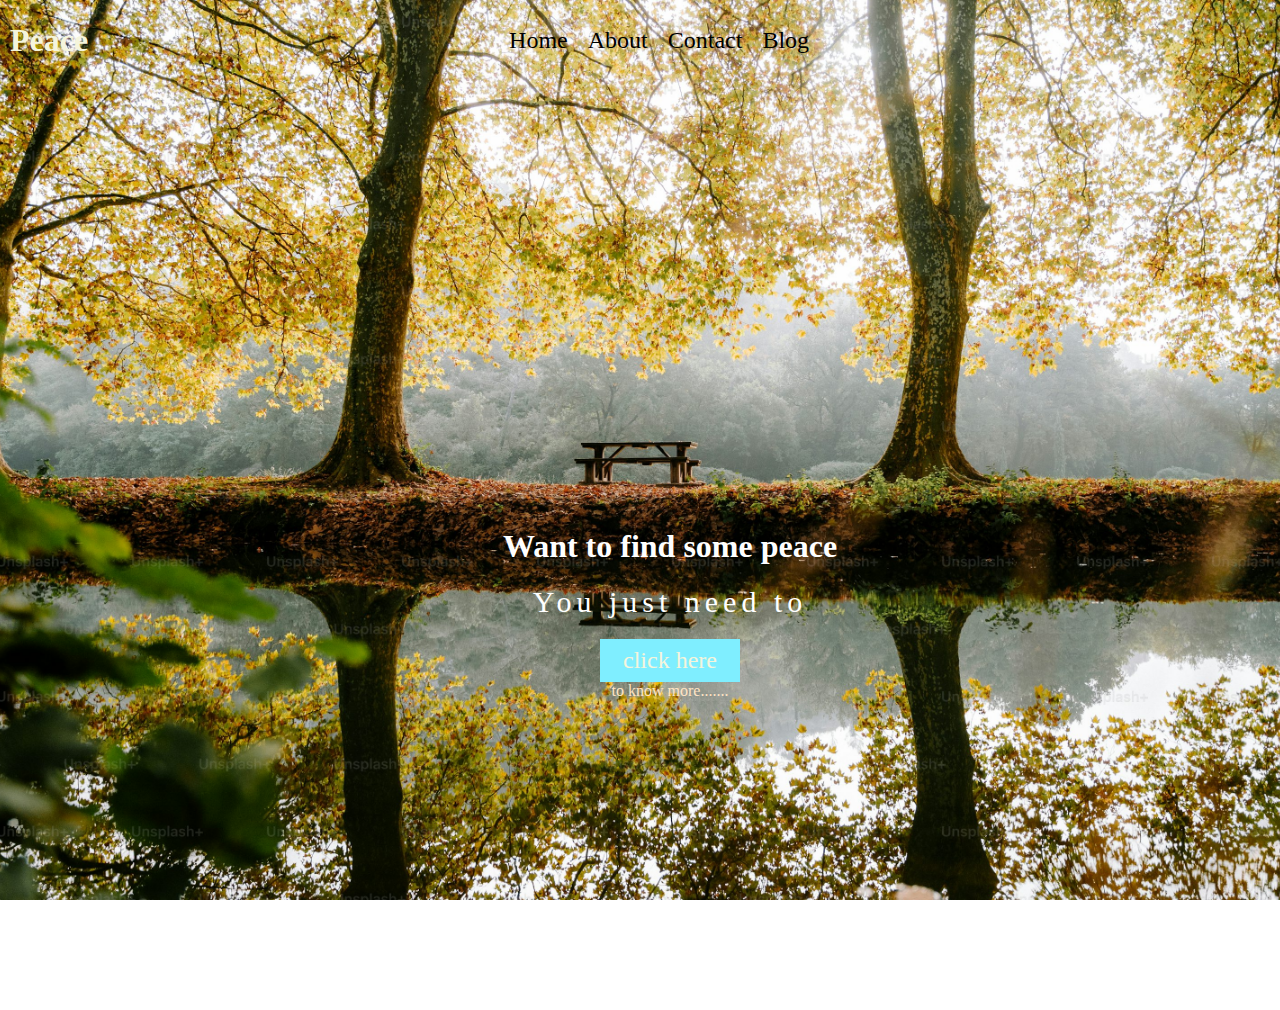
==== flex_demo.html @ 0e86db88 "flex" ====
<!DOCTYPE html>
<html lang="en">
  <head>
    <meta charset="UTF-8" />
    <meta name="viewport" content="width=device-width, initial-scale=1.0" />
    <link rel="stylesheet" href="/style_flex.css">
    <link
      rel="stylesheet"
      href="https://cdnjs.cloudflare.com/ajax/libs/font-awesome/6.6.0/css/all.min.css"
      integrity="sha512-Kc323vGBEqzTmouAECnVceyQqyqdsSiqLQISBL29aUW4U/M7pSPA/gEUZQqv1cwx4OnYxTxve5UMg5GT6L4JJg=="
      crossorigin="anonymous"
      referrerpolicy="no-referrer"
    />
    <title>Document</title>
  </head>
  <body>
    <header class="hero">
      <div class="navbar">
        <h1>Peace</h1>
        <nav>
          <ul>
            <li><a href="#">Home</a></li>
            <li><a href="#">About</a></li>
            <li><a href="#">Contact</a></li>
            <li><a href="#">Blog</a></li>
          </ul>
        </nav>

        <div class="icons">
          <a href="https://www.instagram.com/" target="_blank"><i class="fa-brands fa-instagram"></i ></a>
          <a href="https://www.facebook.com/" target="_blank"><i class="fa-brands fa-facebook"></i></a>
          <a href="https://in.linkedin.com/" target="_blank"><i class="fa-brands fa-linkedin"></i></a>
        </div>
      </div>
      <div class="content">
        <br><br><br><br><br><br>
        <h1>Want to find some peace </h1>
        <p> You just need to </p>
        <a href="https://www.netflix.com/" target="_blank" class="mybtn"> click here </a> to know more....... 

      </div>
    </header>
  </body>
</html>
---- style_flex.css ----
* {
  margin: 0;
  padding: 0;
  box-sizing: border-box;
}
.hero {
  height: 100vh;
  background-image: url(/wallpaper\ 2.jpeg);
  background-repeat: no-repeat;
  background-position: center center;
  background-size: cover;
}

.hero .navbar {
  display: flex;
  justify-content: space-between;
  align-items: center;
  background-color: transparent;
  height: 80px;
  
}

.hero .navbar h1 {
  color:beige;
  margin: 10px;
}
.hero .navbar nav ul {
  display: flex;
  list-style: none;
  gap: 20px;
  margin-right: 20px;
}
.hero .navbar nav ul li a {
  color: black;
  text-decoration: none;
  font-size: 24px;
}
.hero .navbar nav ul li a:hover {
  background-color: white;
  color: red;
  border-bottom: 5px solid rgb(42, 68, 130);
}
.hero .navbar .icons {
  display: flex;
  justify-content: center;
  align-items: center;
  gap: 20px;
  /* background-color: rgb(255, 255, 255); */
}
.content{
    color: bisque;
    margin: 30px;
    
}
.content a {
    color: beige;
    /* margin: 30px; */
}
.hero .content {
  width: 100%;
  height: 100%;
  display: flex;
  flex-direction: column;
  justify-content: center;
  align-items: center;
}
.hero .content h1,
.hero .content p{
  color: white;
  }
  .hero.content h1 {
    font-size: 55px;
    letter-spacing: 10px;
  }
  .hero .content p {
    font-size: 30px;
    letter-spacing: 5px;
    margin: 20px 0px;
  }
  .mybtn {
    text-decoration: none;
    color: aliceblue;
    width: 140px;
    background-color: rgb(127, 238, 255);
    text-align: center;
    padding: 8px;
    font-size: 24px;
  }
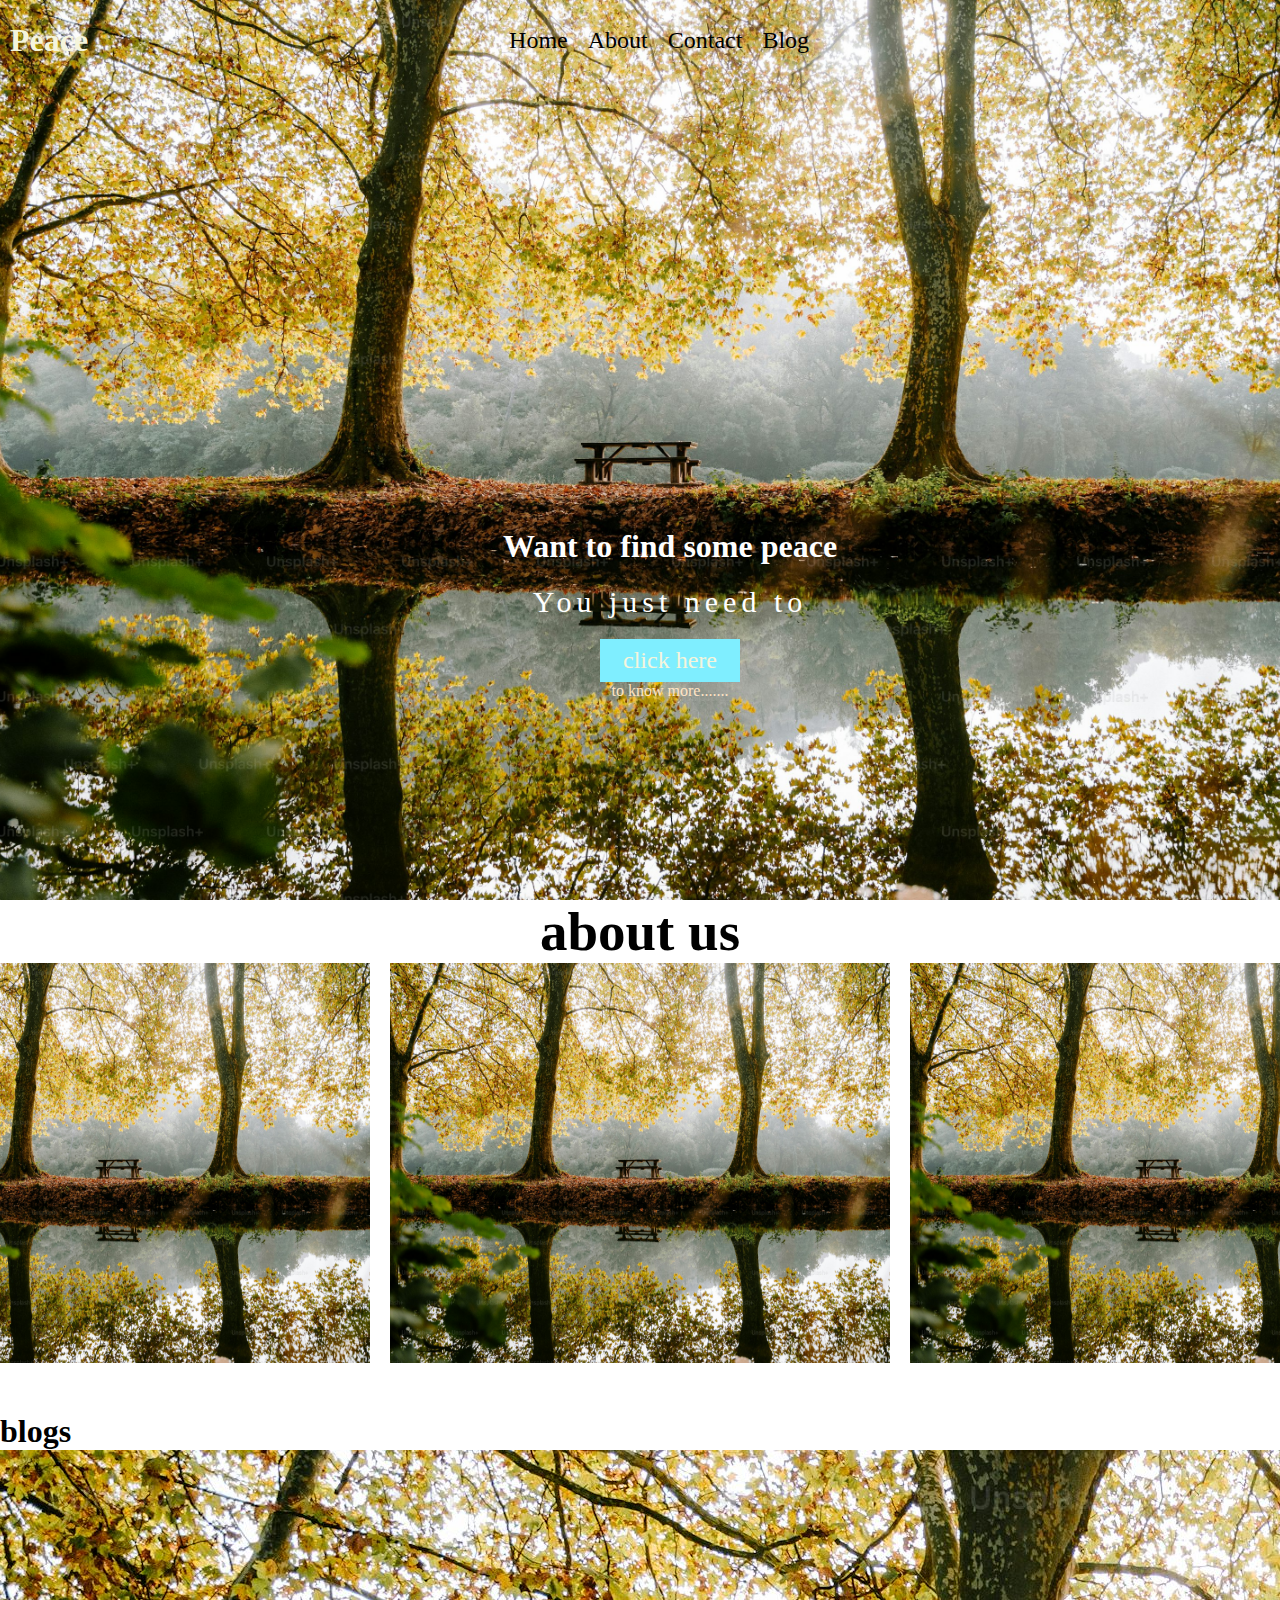
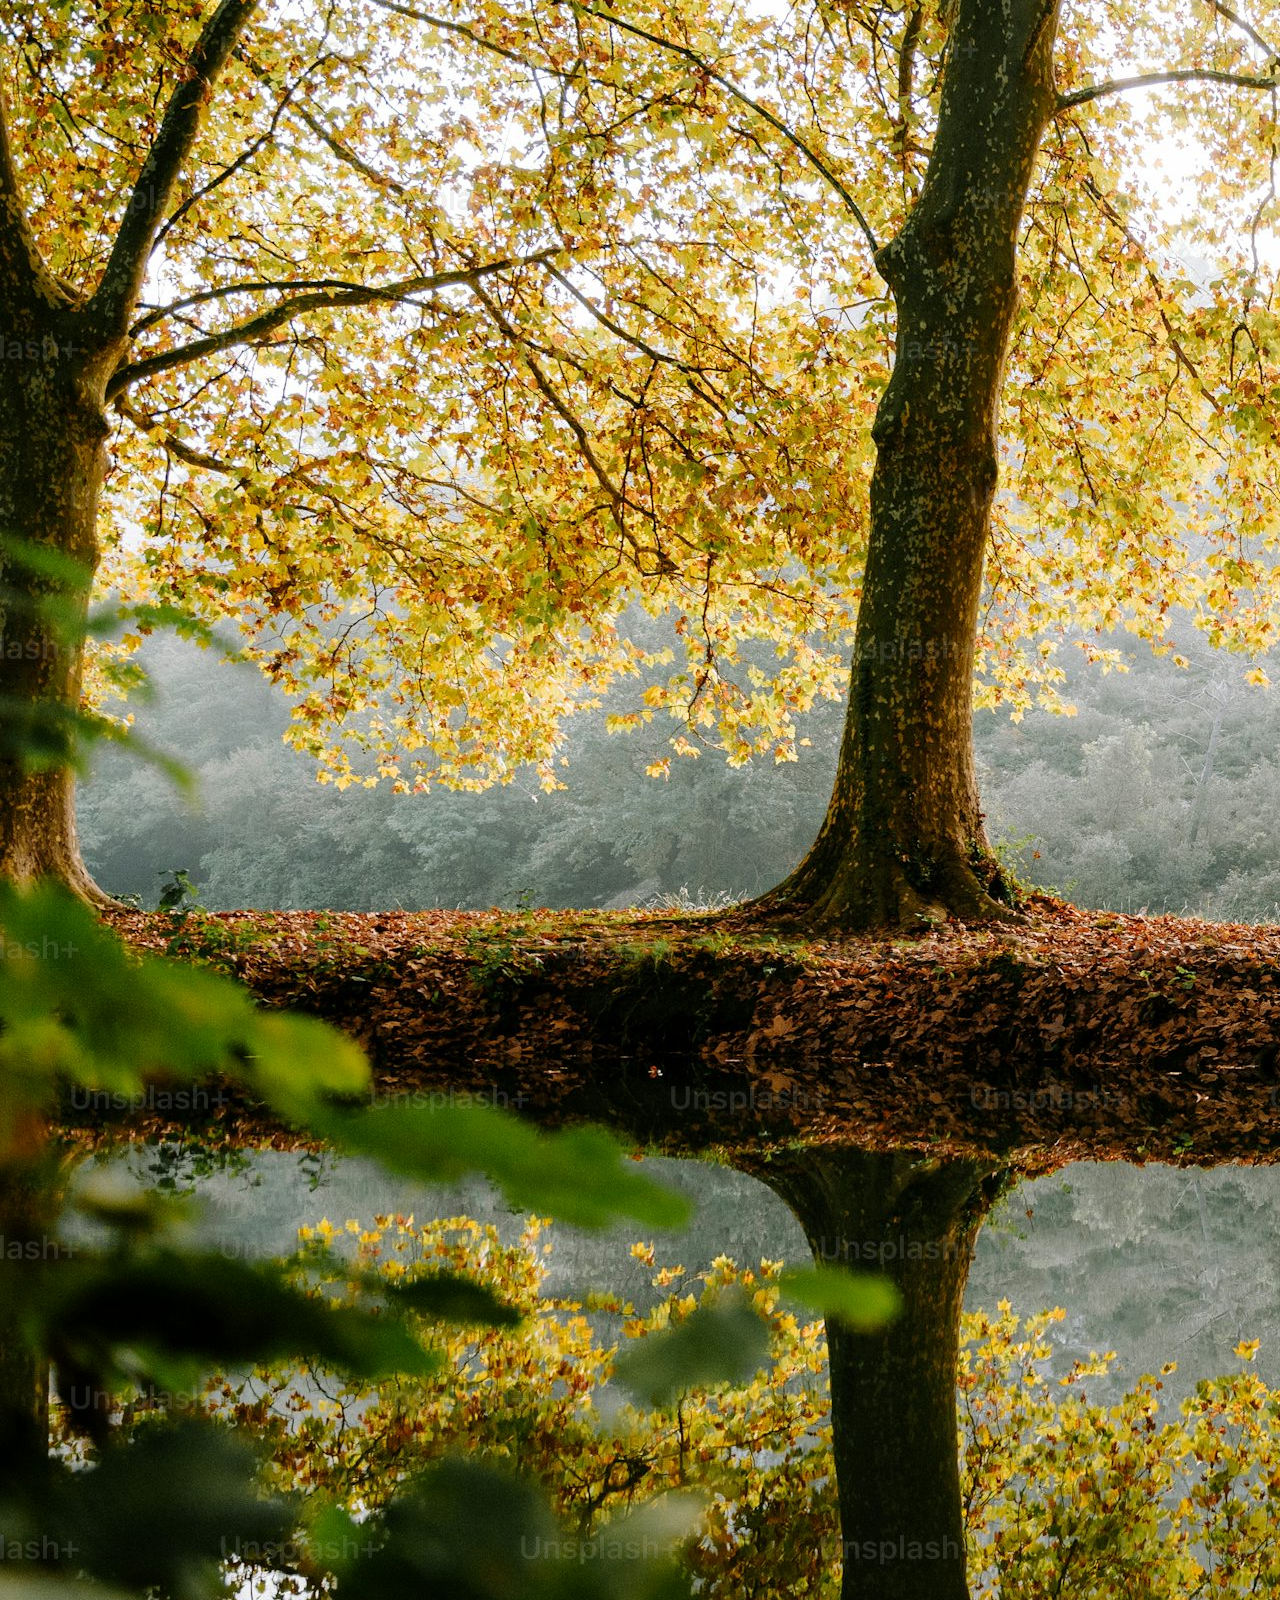
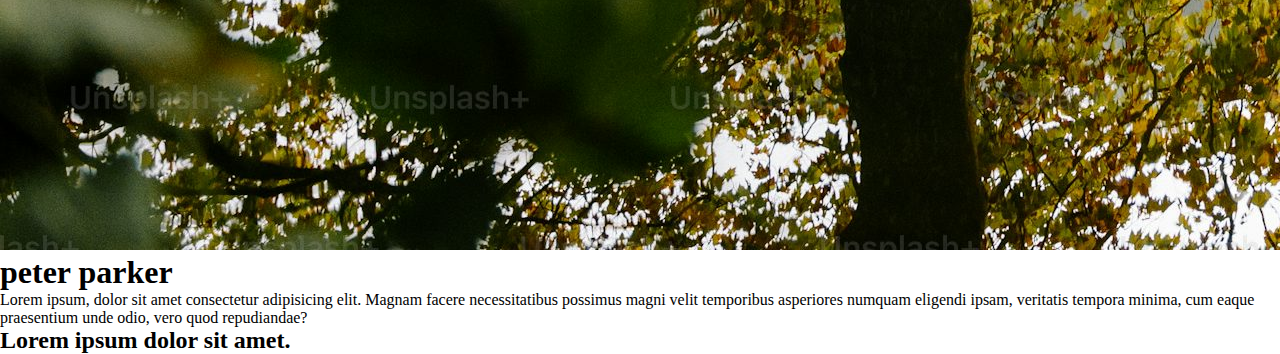
==== commit 9e0f15b2: "added about section" ====
--- a/flex_demo.html
+++ b/flex_demo.html
@@ -3,7 +3,7 @@
   <head>
     <meta charset="UTF-8" />
     <meta name="viewport" content="width=device-width, initial-scale=1.0" />
-    <link rel="stylesheet" href="/style_flex.css">
+    <link rel="stylesheet" href="/style_flex.css" />
     <link
       rel="stylesheet"
       href="https://cdnjs.cloudflare.com/ajax/libs/font-awesome/6.6.0/css/all.min.css"
@@ -14,31 +14,66 @@
     <title>Document</title>
   </head>
   <body>
-    <header class="hero">
+    <header class="hero" id="hero">
       <div class="navbar">
         <h1>Peace</h1>
         <nav>
           <ul>
-            <li><a href="#">Home</a></li>
-            <li><a href="#">About</a></li>
+            <li><a href="#hero">Home</a></li>
+            <li><a href="#about">About</a></li>
             <li><a href="#">Contact</a></li>
             <li><a href="#">Blog</a></li>
           </ul>
         </nav>
 
         <div class="icons">
-          <a href="https://www.instagram.com/" target="_blank"><i class="fa-brands fa-instagram"></i ></a>
-          <a href="https://www.facebook.com/" target="_blank"><i class="fa-brands fa-facebook"></i></a>
-          <a href="https://in.linkedin.com/" target="_blank"><i class="fa-brands fa-linkedin"></i></a>
+          <a href="https://www.instagram.com/" target="_blank"
+            ><i class="fa-brands fa-instagram"></i
+          ></a>
+          <a href="https://www.facebook.com/" target="_blank"
+            ><i class="fa-brands fa-facebook"></i
+          ></a>
+          <a href="https://in.linkedin.com/" target="_blank"
+            ><i class="fa-brands fa-linkedin"></i
+          ></a>
         </div>
       </div>
       <div class="content">
-        <br><br><br><br><br><br>
-        <h1>Want to find some peace </h1>
-        <p> You just need to </p>
-        <a href="https://www.netflix.com/" target="_blank" class="mybtn"> click here </a> to know more....... 
-
+        <br /><br /><br /><br /><br /><br />
+        <h1>Want to find some peace</h1>
+        <p>You just need to</p>
+        <a href="https://www.netflix.com/" target="_blank" class="mybtn">
+          click here
+        </a>
+        to know more.......
       </div>
     </header>
+    <!-- about section> -->
+    <section class="about-section">
+      <h1>about us</h1>
+      <div class="about-content">
+        <img src="/wallpaper 2.jpeg" alt="" />
+        <img src="/wallpaper 2.jpeg" alt="" />
+        <img src="/wallpaper 2.jpeg" alt="" />
+      </div>
+    </section>
+
+    <!-- blog segction -->
+    <section class="blog-section" id="blog">
+      <h1>blogs</h1>
+      <div class="blog-content">
+        <img src="/wallpaper 2.jpeg" alt="" />
+        <div class="card">
+          <h1>peter parker</h1>
+          <p>
+            Lorem ipsum, dolor sit amet consectetur adipisicing elit. Magnam
+            facere necessitatibus possimus magni velit temporibus asperiores
+            numquam eligendi ipsam, veritatis tempora minima, cum eaque
+            praesentium unde odio, vero quod repudiandae?
+          </p>
+          <h2>Lorem ipsum dolor sit amet.</h2>
+        </div>
+      </div>
+    </section>
   </body>
-</html>+</html>
--- a/style_flex.css
+++ b/style_flex.css
@@ -85,4 +85,24 @@
     text-align: center;
     padding: 8px;
     font-size: 24px;
-  }+  }
+  /* about section */
+  .about-section h1 {
+    font-size: 55px;
+    text-align: center;
+  }
+  .about-section .about-content{
+    display: flex;
+    justify-content: center;
+    align-items: center;
+    gap: 20px;
+    margin: 0px 30px;
+    padding-bottom: 50px;
+  }
+  .about-section .about-content img {
+    width: 500px;
+    height: 400px;
+  }
+
+  /* blog section */
+  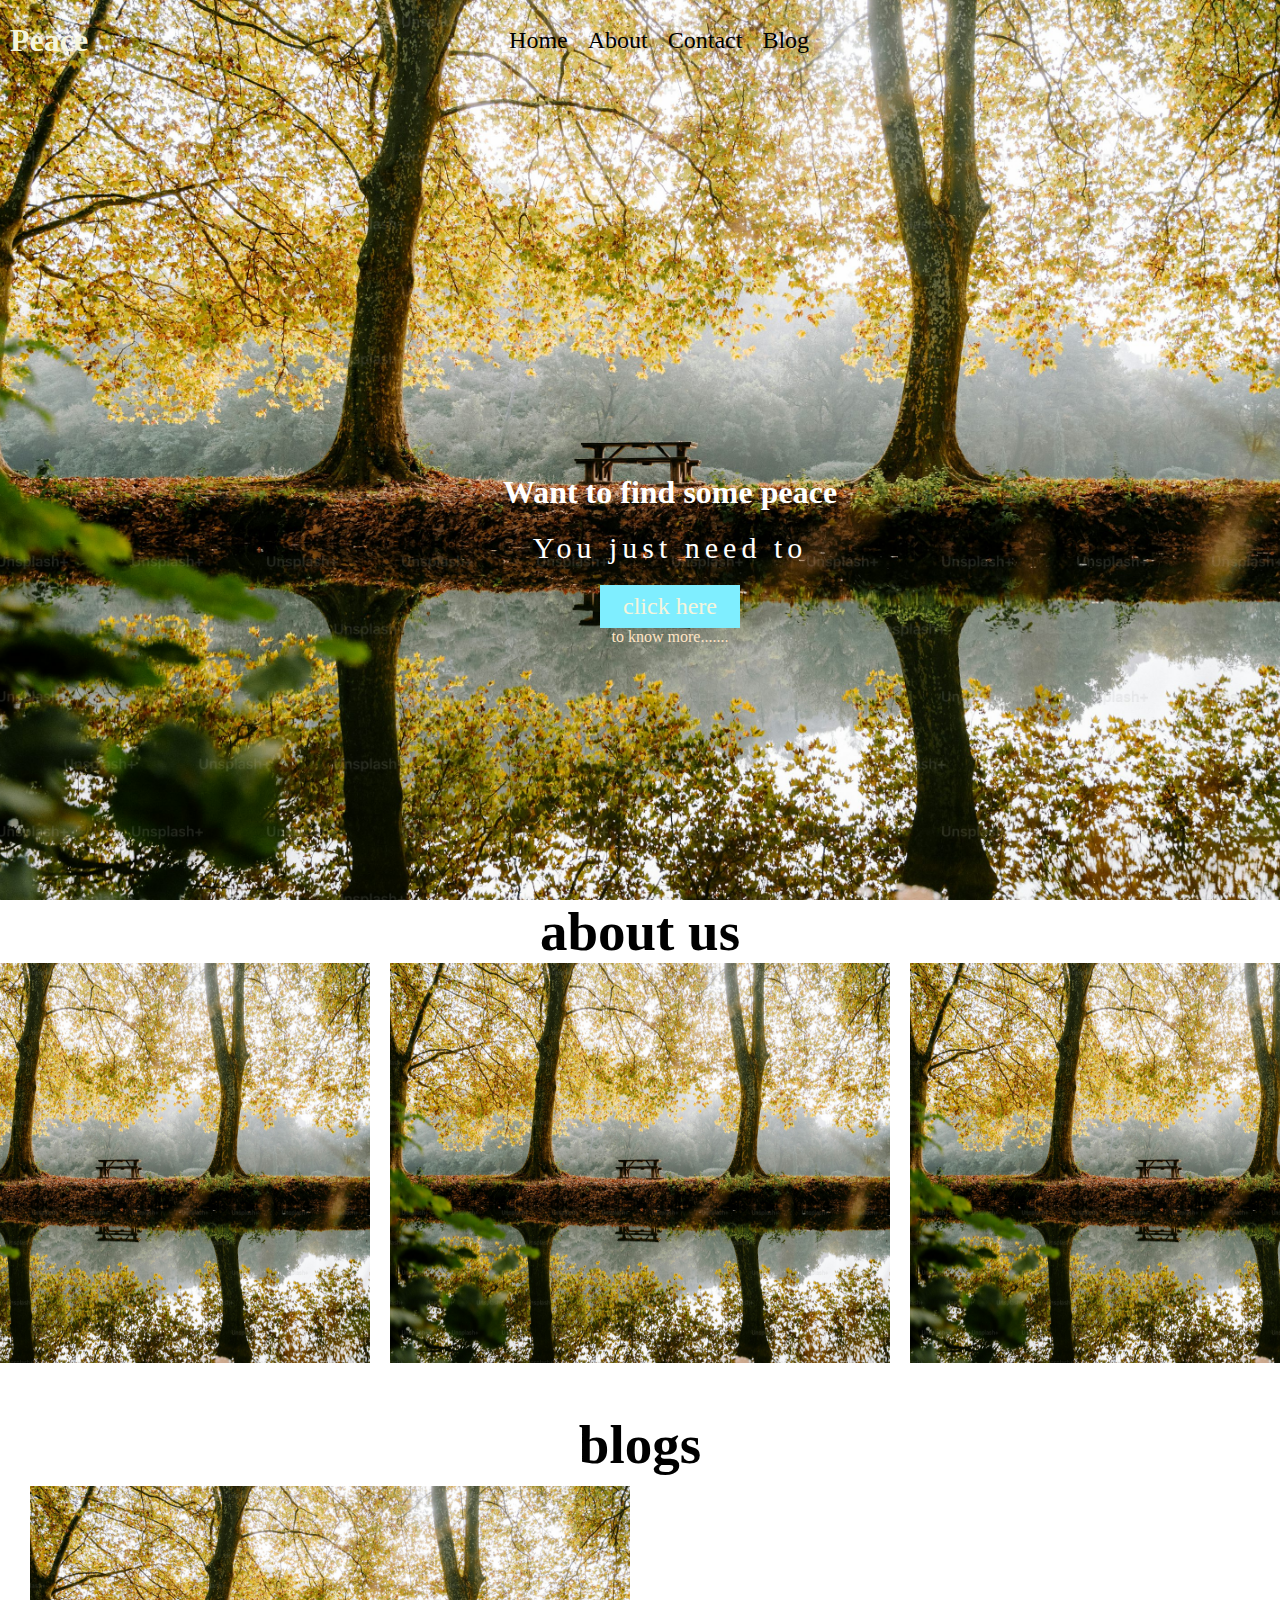
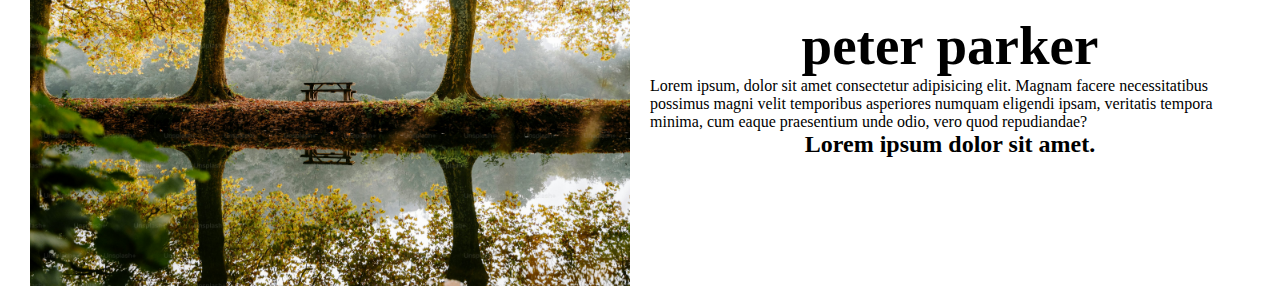
==== commit 204ecc30: "1st day of flex" ====
--- a/flex_demo.html
+++ b/flex_demo.html
@@ -1,79 +1,72 @@
 <!DOCTYPE html>
 <html lang="en">
-  <head>
-    <meta charset="UTF-8" />
-    <meta name="viewport" content="width=device-width, initial-scale=1.0" />
-    <link rel="stylesheet" href="/style_flex.css" />
-    <link
-      rel="stylesheet"
-      href="https://cdnjs.cloudflare.com/ajax/libs/font-awesome/6.6.0/css/all.min.css"
-      integrity="sha512-Kc323vGBEqzTmouAECnVceyQqyqdsSiqLQISBL29aUW4U/M7pSPA/gEUZQqv1cwx4OnYxTxve5UMg5GT6L4JJg=="
-      crossorigin="anonymous"
-      referrerpolicy="no-referrer"
-    />
-    <title>Document</title>
-  </head>
-  <body>
-    <header class="hero" id="hero">
-      <div class="navbar">
-        <h1>Peace</h1>
-        <nav>
-          <ul>
-            <li><a href="#hero">Home</a></li>
-            <li><a href="#about">About</a></li>
-            <li><a href="#">Contact</a></li>
-            <li><a href="#">Blog</a></li>
-          </ul>
-        </nav>
 
-        <div class="icons">
-          <a href="https://www.instagram.com/" target="_blank"
-            ><i class="fa-brands fa-instagram"></i
-          ></a>
-          <a href="https://www.facebook.com/" target="_blank"
-            ><i class="fa-brands fa-facebook"></i
-          ></a>
-          <a href="https://in.linkedin.com/" target="_blank"
-            ><i class="fa-brands fa-linkedin"></i
-          ></a>
-        </div>
+<head>
+  <meta charset="UTF-8" />
+  <meta name="viewport" content="width=device-width, initial-scale=1.0" />
+  <link rel="stylesheet" href="/style_flex.css" />
+  <link rel="stylesheet" href="https://cdnjs.cloudflare.com/ajax/libs/font-awesome/6.6.0/css/all.min.css"
+    integrity="sha512-Kc323vGBEqzTmouAECnVceyQqyqdsSiqLQISBL29aUW4U/M7pSPA/gEUZQqv1cwx4OnYxTxve5UMg5GT6L4JJg=="
+    crossorigin="anonymous" referrerpolicy="no-referrer" />
+  <title>Document</title>
+</head>
+
+<body>
+  <header class="hero" id="hero">
+    <div class="navbar">
+      <h1>Peace</h1>
+      <nav>
+        <ul>
+          <li><a href="#hero">Home</a></li>
+          <li><a href="#about">About</a></li>
+          <li><a href="#contact">Contact</a></li>
+          <li><a href="#blog">Blog</a></li>
+        </ul>
+      </nav>
+
+      <div class="icons">
+        <a href="https://www.instagram.com/" target="_blank"><i class="fa-brands fa-instagram"></i></a>
+        <a href="https://www.facebook.com/" target="_blank"><i class="fa-brands fa-facebook"></i></a>
+        <a href="https://in.linkedin.com/" target="_blank"><i class="fa-brands fa-linkedin"></i></a>
       </div>
-      <div class="content">
-        <br /><br /><br /><br /><br /><br />
-        <h1>Want to find some peace</h1>
-        <p>You just need to</p>
-        <a href="https://www.netflix.com/" target="_blank" class="mybtn">
-          click here
-        </a>
-        to know more.......
+    </div>
+    <div class="content">
+      
+      <h1>Want to find some peace</h1>
+      <p>You just need to</p>
+      <a href="https://www.netflix.com/" target="_blank" class="mybtn">
+        click here
+      </a>
+      to know more.......
+    </div>
+  </header>
+  <!-- about section> -->
+  <section class="about-section" id="about">
+    <h1>about us</h1>
+    <div class="about-content">
+      <img src="/wallpaper 2.jpeg" alt="" />
+      <img src="/wallpaper 2.jpeg" alt="" />
+      <img src="/wallpaper 2.jpeg" alt="" />
+    </div>
+  </section>
+
+  <!-- blog segction -->
+  <section class="blog-section" id="blog">
+    <h1>blogs</h1>
+    <div class="blog-content">
+      <img src="/wallpaper 2.jpeg" alt="" />
+      <div class="card">
+        <h1>peter parker</h1>
+        <p>
+          Lorem ipsum, dolor sit amet consectetur adipisicing elit. Magnam
+          facere necessitatibus possimus magni velit temporibus asperiores
+          numquam eligendi ipsam, veritatis tempora minima, cum eaque
+          praesentium unde odio, vero quod repudiandae?
+        </p>
+        <h2>Lorem ipsum dolor sit amet.</h2>
       </div>
-    </header>
-    <!-- about section> -->
-    <section class="about-section">
-      <h1>about us</h1>
-      <div class="about-content">
-        <img src="/wallpaper 2.jpeg" alt="" />
-        <img src="/wallpaper 2.jpeg" alt="" />
-        <img src="/wallpaper 2.jpeg" alt="" />
-      </div>
-    </section>
+    </div>
+  </section>
+</body>
 
-    <!-- blog segction -->
-    <section class="blog-section" id="blog">
-      <h1>blogs</h1>
-      <div class="blog-content">
-        <img src="/wallpaper 2.jpeg" alt="" />
-        <div class="card">
-          <h1>peter parker</h1>
-          <p>
-            Lorem ipsum, dolor sit amet consectetur adipisicing elit. Magnam
-            facere necessitatibus possimus magni velit temporibus asperiores
-            numquam eligendi ipsam, veritatis tempora minima, cum eaque
-            praesentium unde odio, vero quod repudiandae?
-          </p>
-          <h2>Lorem ipsum dolor sit amet.</h2>
-        </div>
-      </div>
-    </section>
-  </body>
-</html>
+</html>--- a/style_flex.css
+++ b/style_flex.css
@@ -105,4 +105,26 @@
   }
 
   /* blog section */
+  .blog-section h1 {
+    text-align: center;
+    font-size: 55px;
+    }
+    .blog-section .blog-content {
+      display: flex;
+      flex-direction: row;
+      align-items: center;
+      justify-content: center;
+      margin: 10px 30px;
+      gap: 20px;
+      }
+      .blog-section .blog-content img {
+        width: 600px;
+        height: 400px;
+      }
+      .blog-section .blog-content .card {
+        display: flex;
+        flex-direction: column;
+        justify-content: center;
+        align-items: center;
+      }
   